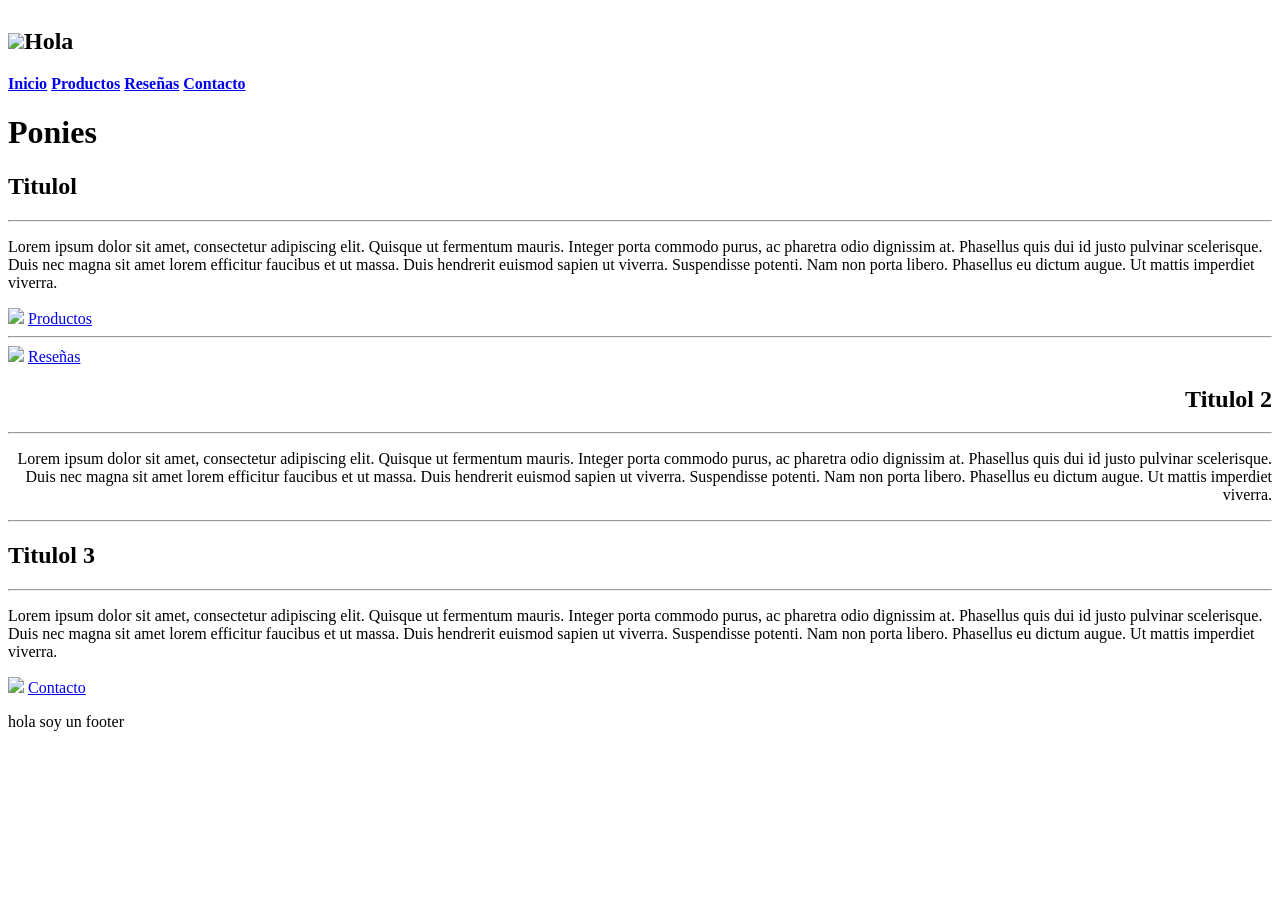
==== index.html @ 1f64b10d "Cambios para poder mergear" ====
<!DOCTYPE html>
<html lang="en">
<head>
    <meta charset="UTF-8">
    <meta name="viewport" content="width=device-width, initial-scale=1.0">
    <link rel="icon" type="image/x-icon" href="/img/favicon2.webp">

    <title>Inicio</title>
    <!-- Font 1 texto normal -->
    <link rel="preconnect" href="https://fonts.googleapis.com">
    <link rel="preconnect" href="https://fonts.gstatic.com" crossorigin>
    <link href="https://fonts.googleapis.com/css2?family=Yomogi&display=swap" rel="stylesheet">

    <!-- Font 2 titulols -->
     <link rel="preconnect" href="https://fonts.googleapis.com">
    <link rel="preconnect" href="https://fonts.gstatic.com" crossorigin>
    <link href="https://fonts.googleapis.com/css2?family=Cherry+Bomb+One&display=swap" rel="stylesheet">

</head>
<body>
    <a id="scroll" href="#portada"></a>
    <header>
        <div style="display: flex; align-items: center;">
            <img id="logo" src="img/logo.png">
            <h2>Hola</h2>
        </div>
        <nav>
            <a class="nav-boton" href="index.html"><b>Inicio</b></a>
            <a class="nav-boton" href="productos.html"><b>Productos</b></a>
            <a class="nav-boton" href="reseñas.html"><b>Reseñas</b></a>
            <a class="nav-boton" href="contacto.html"><b>Contacto</b></a>
        </nav>
    </header>
    <main>
        <div id="portada">
            <h1>Ponies</h1>
        </div>
        <section>
            <section class="info">
                <div>
                    <h2>Titulol</h2>
                    <hr>
                    <p>Lorem ipsum dolor sit amet, consectetur adipiscing elit. Quisque ut fermentum mauris. Integer porta commodo purus, ac pharetra odio dignissim at. Phasellus quis dui id justo pulvinar scelerisque. Duis nec magna sit amet lorem efficitur faucibus et ut massa. Duis hendrerit euismod sapien ut viverra. Suspendisse potenti. Nam non porta libero. Phasellus eu dictum augue. Ut mattis imperdiet viverra.</p>
                </div>
                <div class="info-img-boton">
                    <img class="info-img" src="img/img-test.jpg">
                    <a class="info-boton" href="productos.html">Productos</a>
                </div>
            </section>
            <hr class="hr-screen">
            <section class="info">
                <div class="info-img-boton">
                    <img class="info-img" src="img/img-test.jpg">
                    <a class="info-boton" href="reseñas.html">Reseñas</a>
                </div>
                <div>
                    <h2 style="text-align: right;">Titulol 2</h2>
                    <hr>
                    <p style="text-align: right;">Lorem ipsum dolor sit amet, consectetur adipiscing elit. Quisque ut fermentum mauris. Integer porta commodo purus, ac pharetra odio dignissim at. Phasellus quis dui id justo pulvinar scelerisque. Duis nec magna sit amet lorem efficitur faucibus et ut massa. Duis hendrerit euismod sapien ut viverra. Suspendisse potenti. Nam non porta libero. Phasellus eu dictum augue. Ut mattis imperdiet viverra.</p>
                </div>
            </section>
            <hr class="hr-screen">
            <section class="info">
                <div>
                    <h2>Titulol 3</h2>
                    <hr>
                    <p>Lorem ipsum dolor sit amet, consectetur adipiscing elit. Quisque ut fermentum mauris. Integer porta commodo purus, ac pharetra odio dignissim at. Phasellus quis dui id justo pulvinar scelerisque. Duis nec magna sit amet lorem efficitur faucibus et ut massa. Duis hendrerit euismod sapien ut viverra. Suspendisse potenti. Nam non porta libero. Phasellus eu dictum augue. Ut mattis imperdiet viverra.</p>
                </div>
                <div class="info-img-boton">
                    <img class="info-img" src="img/img-test.jpg">
                    <a class="info-boton" href="contacto.html">Contacto</a>
                </div>
            </section>
        </section>
    </main>
    <footer>
        <p>hola soy un footer</p>
    </footer>
</body>
<link rel="stylesheet" href="css/styles.css">
</html>
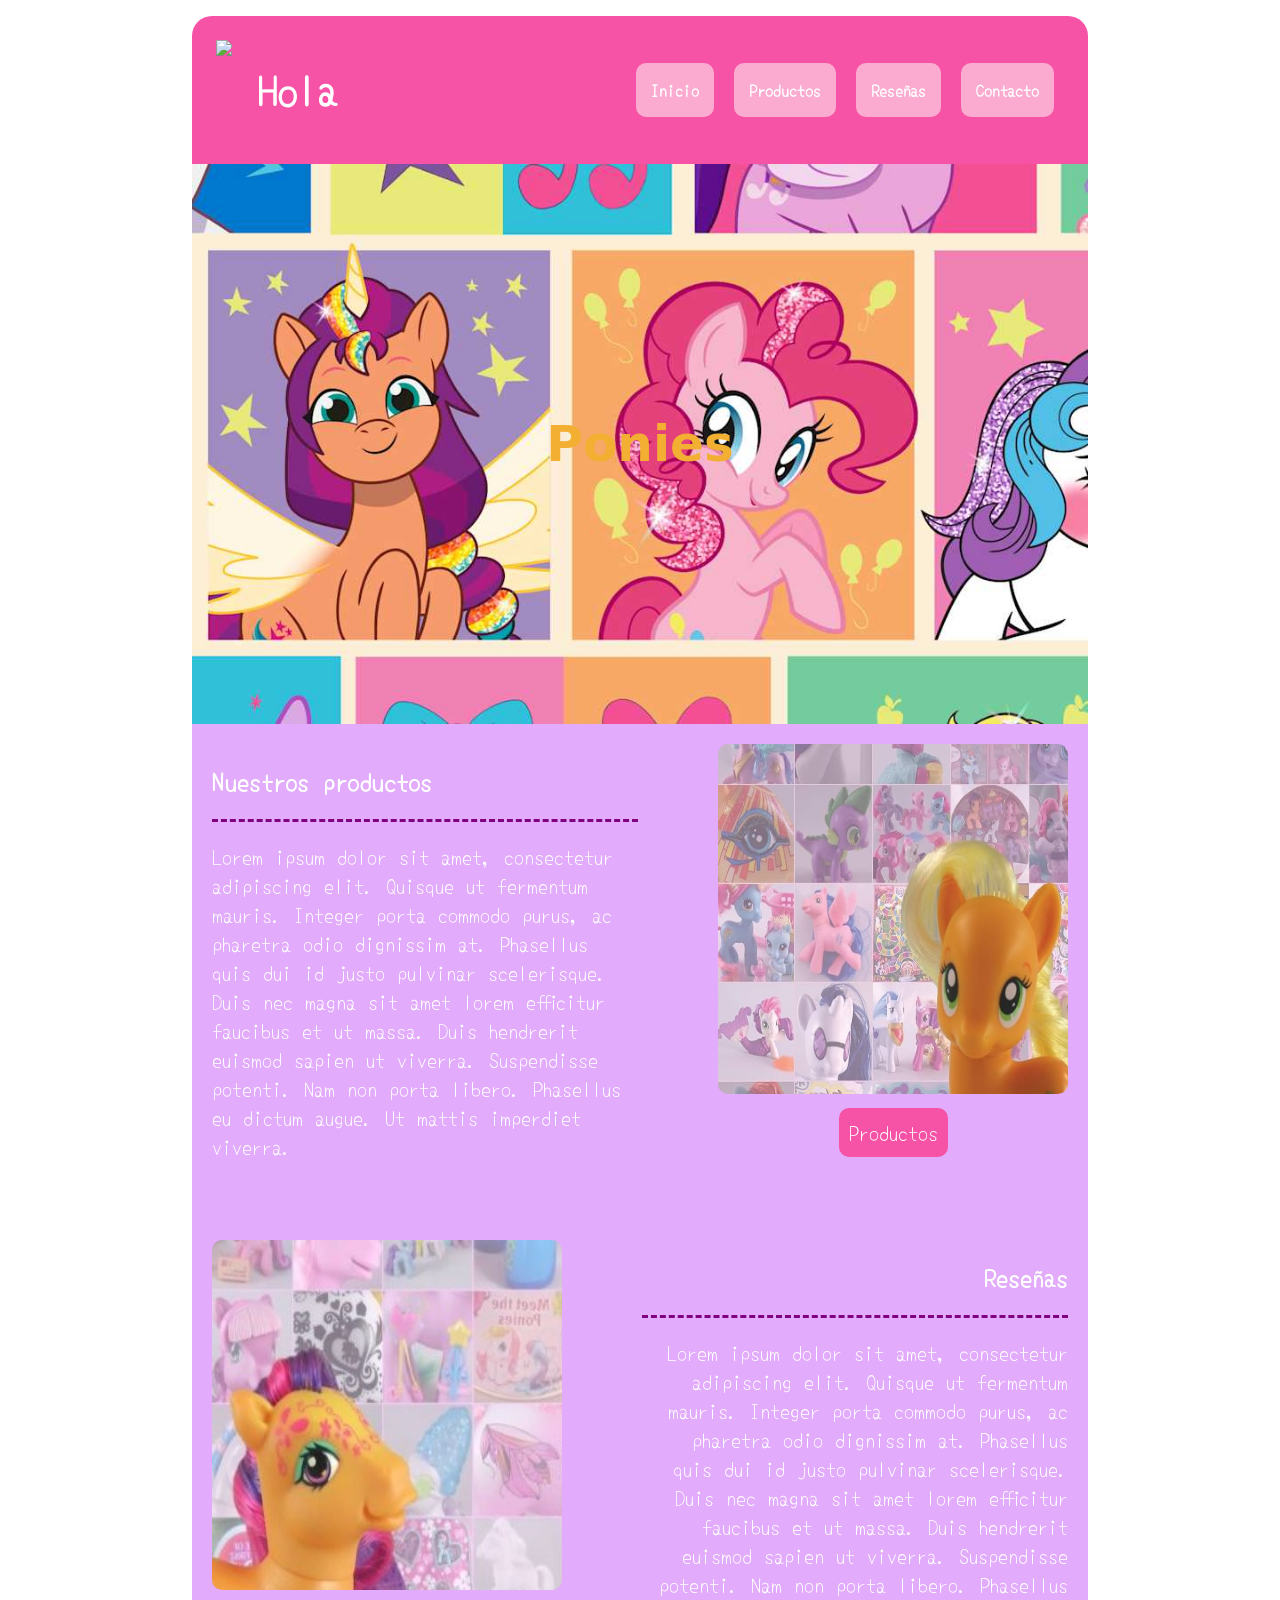
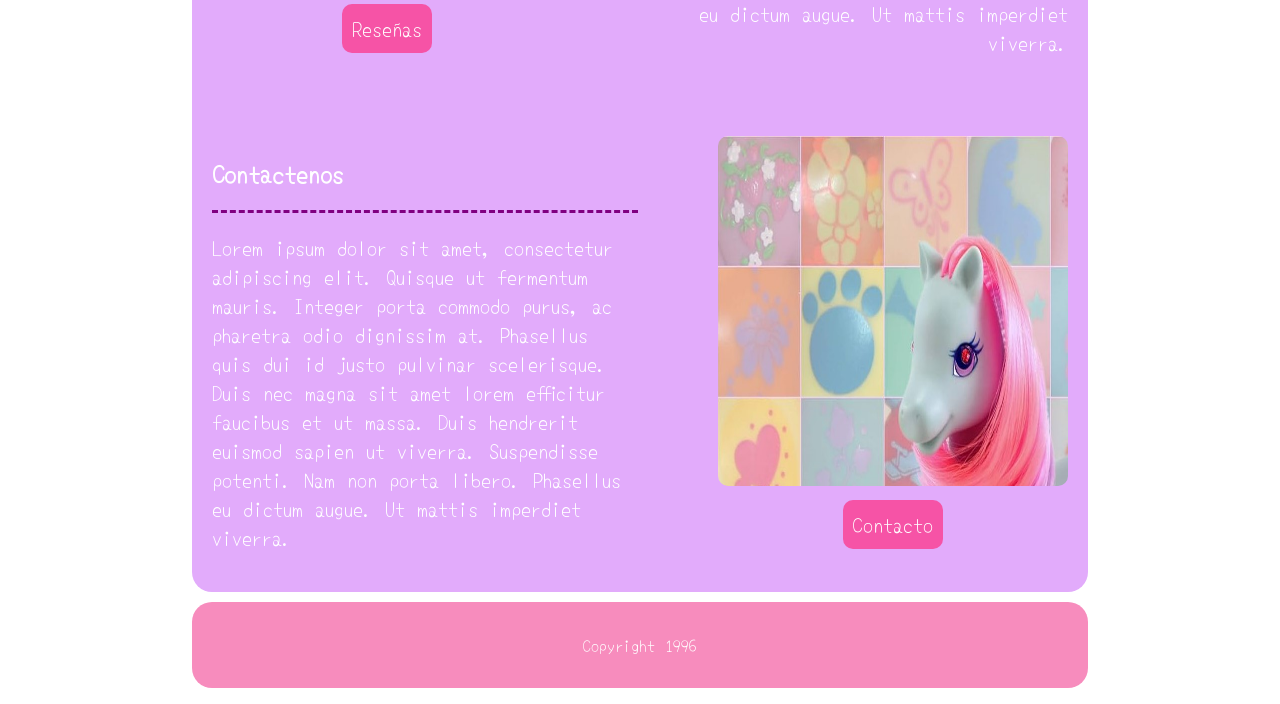
==== commit 4971c46a: "Merge branch 'main' into contacto-reseñas" ====
--- a/index.html
+++ b/index.html
@@ -18,8 +18,8 @@
 
 </head>
 <body>
-    <a id="scroll" href="#portada"></a>
-    <header>
+    <a id="scroll" href="#header"></a>
+    <header id="header">
         <div style="display: flex; align-items: center;">
             <img id="logo" src="img/logo.png">
             <h2>Hola</h2>
@@ -38,23 +38,23 @@
         <section>
             <section class="info">
                 <div>
-                    <h2>Titulol</h2>
+                    <h2>Nuestros productos</h2>
                     <hr>
                     <p>Lorem ipsum dolor sit amet, consectetur adipiscing elit. Quisque ut fermentum mauris. Integer porta commodo purus, ac pharetra odio dignissim at. Phasellus quis dui id justo pulvinar scelerisque. Duis nec magna sit amet lorem efficitur faucibus et ut massa. Duis hendrerit euismod sapien ut viverra. Suspendisse potenti. Nam non porta libero. Phasellus eu dictum augue. Ut mattis imperdiet viverra.</p>
                 </div>
                 <div class="info-img-boton">
-                    <img class="info-img" src="img/img-test.jpg">
+                    <img class="info-img" src="img/productos.jpg">
                     <a class="info-boton" href="productos.html">Productos</a>
                 </div>
             </section>
             <hr class="hr-screen">
             <section class="info">
                 <div class="info-img-boton">
-                    <img class="info-img" src="img/img-test.jpg">
+                    <img class="info-img" src="img/reseñas.jpg">
                     <a class="info-boton" href="reseñas.html">Reseñas</a>
                 </div>
                 <div>
-                    <h2 style="text-align: right;">Titulol 2</h2>
+                    <h2 style="text-align: right;">Reseñas</h2>
                     <hr>
                     <p style="text-align: right;">Lorem ipsum dolor sit amet, consectetur adipiscing elit. Quisque ut fermentum mauris. Integer porta commodo purus, ac pharetra odio dignissim at. Phasellus quis dui id justo pulvinar scelerisque. Duis nec magna sit amet lorem efficitur faucibus et ut massa. Duis hendrerit euismod sapien ut viverra. Suspendisse potenti. Nam non porta libero. Phasellus eu dictum augue. Ut mattis imperdiet viverra.</p>
                 </div>
@@ -62,19 +62,19 @@
             <hr class="hr-screen">
             <section class="info">
                 <div>
-                    <h2>Titulol 3</h2>
+                    <h2>Contactenos</h2>
                     <hr>
                     <p>Lorem ipsum dolor sit amet, consectetur adipiscing elit. Quisque ut fermentum mauris. Integer porta commodo purus, ac pharetra odio dignissim at. Phasellus quis dui id justo pulvinar scelerisque. Duis nec magna sit amet lorem efficitur faucibus et ut massa. Duis hendrerit euismod sapien ut viverra. Suspendisse potenti. Nam non porta libero. Phasellus eu dictum augue. Ut mattis imperdiet viverra.</p>
                 </div>
                 <div class="info-img-boton">
-                    <img class="info-img" src="img/img-test.jpg">
+                    <img class="info-img" src="img/contacto.jpg">
                     <a class="info-boton" href="contacto.html">Contacto</a>
                 </div>
             </section>
         </section>
     </main>
     <footer>
-        <p>hola soy un footer</p>
+        <p>Copyright 1996</p>
     </footer>
 </body>
 <link rel="stylesheet" href="css/styles.css">
--- a/css/styles.css
+++ b/css/styles.css
@@ -0,0 +1,353 @@
+::selection {
+  color: white;
+  background: purple;
+}
+
+.yomogi-regular {
+  font-family: "Yomogi", cursive;
+  font-weight: 400;
+  font-style: normal;
+}
+
+.cherry-bomb-one-regular {
+  font-family: "Cherry Bomb One", system-ui;
+  font-weight: 400;
+  font-style: normal;
+}
+
+::-webkit-scrollbar {
+  display: none;
+}
+
+html{
+    background-image: url(/img/fondo.webp);
+
+    scroll-behavior: smooth;
+}
+
+body{
+    width: 70%;
+    margin: auto;
+    margin-top: 1rem;
+    margin-bottom: 1rem;
+}
+
+hr{
+    border: purple 3px dashed;
+    border-bottom: 0;
+
+}
+
+p{
+    font-family: "Yomogi", cursive;
+}
+
+.hr-screen{
+    visibility: hidden;
+    width: 90%;
+}
+
+header{
+    background-color: #F653A6;
+    color: white;
+
+    display: flex;
+    justify-content: space-between;
+
+    height: fit-content;
+    padding: 1.5rem;
+
+    border-top-left-radius: 20px;
+    border-top-right-radius: 20px;
+
+    align-items: center;
+
+    #logo{
+        height: 100px;
+        margin-right: 25px;
+    }
+
+    h2{
+        font-size: 40px;
+        margin: 0;
+    }
+
+    nav{
+        font-family: "Yomogi", cursive;
+    }
+}
+
+.nav-boton{
+    background-color: #FBABCF;
+    color: white;
+
+    padding: 15px;
+    margin-right: 10px;
+
+    border-radius: 10px;
+
+    text-decoration:none;
+}
+
+.nav-boton:hover{
+    background-color: white;
+    color: #FBABCF;
+
+    transition: 0.4s;
+}
+
+h1{
+    font-family: "Cherry Bomb One", system-ui;
+    font-size: 50px;
+}
+
+h2{
+    font-family: "Yomogi", cursive;
+}
+
+#scroll{
+    background-image: url(/img/Icono.webp);
+    background-repeat: no-repeat;
+    background-size: cover;
+
+    background-color: rgba(255, 255, 255, 0);
+    border: none;
+
+    height: 150px;
+    width: 150px;
+
+
+    position: fixed;
+    bottom: 10px;
+    right: 10px;
+}
+
+main{
+    background-color: #e2abfb;
+
+    border-bottom-left-radius: 20px;
+    border-bottom-right-radius: 20px;
+}
+
+#portada{
+    background-image: url('/img/baner.jpg');
+    height: 35rem;
+
+    display: flex;
+    justify-content: center;
+    align-items: center;
+
+    background-repeat: no-repeat;
+    background-size: cover;
+
+    color:rgb(243, 175, 50);
+}
+
+#portada:hover{
+
+    background-image: 
+        linear-gradient(rgba(160, 0, 96, 0.2), rgba(160, 0, 96, 0.2)),
+        url('/img/baner.jpg');
+    background-size: cover;
+    color: aliceblue;
+
+    transition: 0.4s;
+}
+
+.info{
+    display: flex;
+    padding: 20px;
+    gap: 5rem;
+    color: white;
+    p{
+        font-family: "Yomogi", cursive;
+        font-size: 20px;
+    }
+}
+
+.info:hover{
+    background-color: #F78CBD;
+    transition: 0.4s;
+}
+
+.info-img-boton{
+    display: block;
+    text-align: center;
+}
+
+.info-img{
+    height: 350px;
+    width: 350px;
+    margin-bottom: 20px;
+
+    border-radius: 10px;
+}
+
+.info-boton{
+    height: fit-content;
+    background-color: #F653A6;
+    padding: 10px;
+    font-size: 20px;
+    font-family: "Yomogi", cursive;
+    width: fit-content;
+
+    color: white;
+    text-decoration:none;
+
+    border-radius: 10px;
+}
+
+.info-boton:hover{
+    background-color: white;
+    color: #F653A6;
+
+    transition: 0.4s;
+}
+
+.reseñas{
+    padding: 15px;
+    color: white;
+}
+
+.comentario{
+    padding: 10px;
+    p{
+        font-family: "Yomogi", cursive;
+        font-size: 20px;
+    }
+}
+
+.comentario:hover{
+    background-color: #F78CBD;
+    transition: 0.4s;
+    border-radius: 20px;
+}
+
+footer{
+    background-color: #F78CBD;
+    color: white;
+    padding: 15px;
+    height: fit-content;
+    margin-top: 10px;
+
+    border-radius: 20px;
+
+    font-family: "Yomogi", cursive;
+    text-align: center;
+}
+
+/* ⋆˚࿔ Productos */
+.grid-container {
+  display: grid;
+  
+  grid-template-columns: repeat(3, 1fr); 
+  
+  gap: 15px; 
+  padding: 20px;
+}
+
+.grid-item {
+  background-color: plum;
+  color: white;
+  padding: 30px;
+  text-align: center;
+  font-size: 24px;
+}
+
+/*Contacto*/
+.contacto{
+    padding: 1.5rem;
+}
+
+label{
+    font-family: "Yomogi", cursive;
+    margin-right: 10px;
+    display: flex;
+    align-items: center;
+}
+
+input{
+    border-radius: 10px;
+    background-color: plum;
+    height: 35px;
+    border: purple 1px solid;
+    margin-left: 5px;
+}
+
+textarea{
+    border-radius: 10px;
+    background-color: plum;
+    height: 50px;
+    width: 200px;
+    margin-left: 5px;
+
+    border: purple 1px solid;
+}
+
+form{
+    display: flex;
+    align-items: center;
+}
+
+#boton-contacto{
+    background-color: purple;
+    color: white;
+    border: 0;
+
+    padding: 15px;
+    margin-right: 10px;
+    font-family: "Yomogi", cursive;
+    border-radius: 10px;
+    
+}
+
+#boton-contacto:hover{
+    background-color: white;
+    color: #FBABCF;
+
+    transition: 0.4s;
+}
+  height: 400px;
+  width: 300px;
+  overflow: hidden;
+}
+
+.grid-item img {
+    width: 100%;
+    height: 100%;
+    object-fit: cover; /* Crops while maintaining aspect ratio */
+    object-position: center; /* Center the crop */
+  }
+
+@media screen and (max-width: 950px){
+    body{
+        width: 90%;
+    }
+
+    .hr-screen{
+        visibility: visible;
+    }
+
+    .info{
+        display: block;
+    }
+
+    .info-img-boton{
+        display: flex;
+        flex-wrap: wrap;
+
+        align-items: center;
+        justify-content: space-evenly;
+
+        gap: 2rem;
+    }
+
+    .info-img{
+        margin-bottom: 0;
+    }
+
+    .info-boton{
+        height: fit-content;
+    }
+
+}
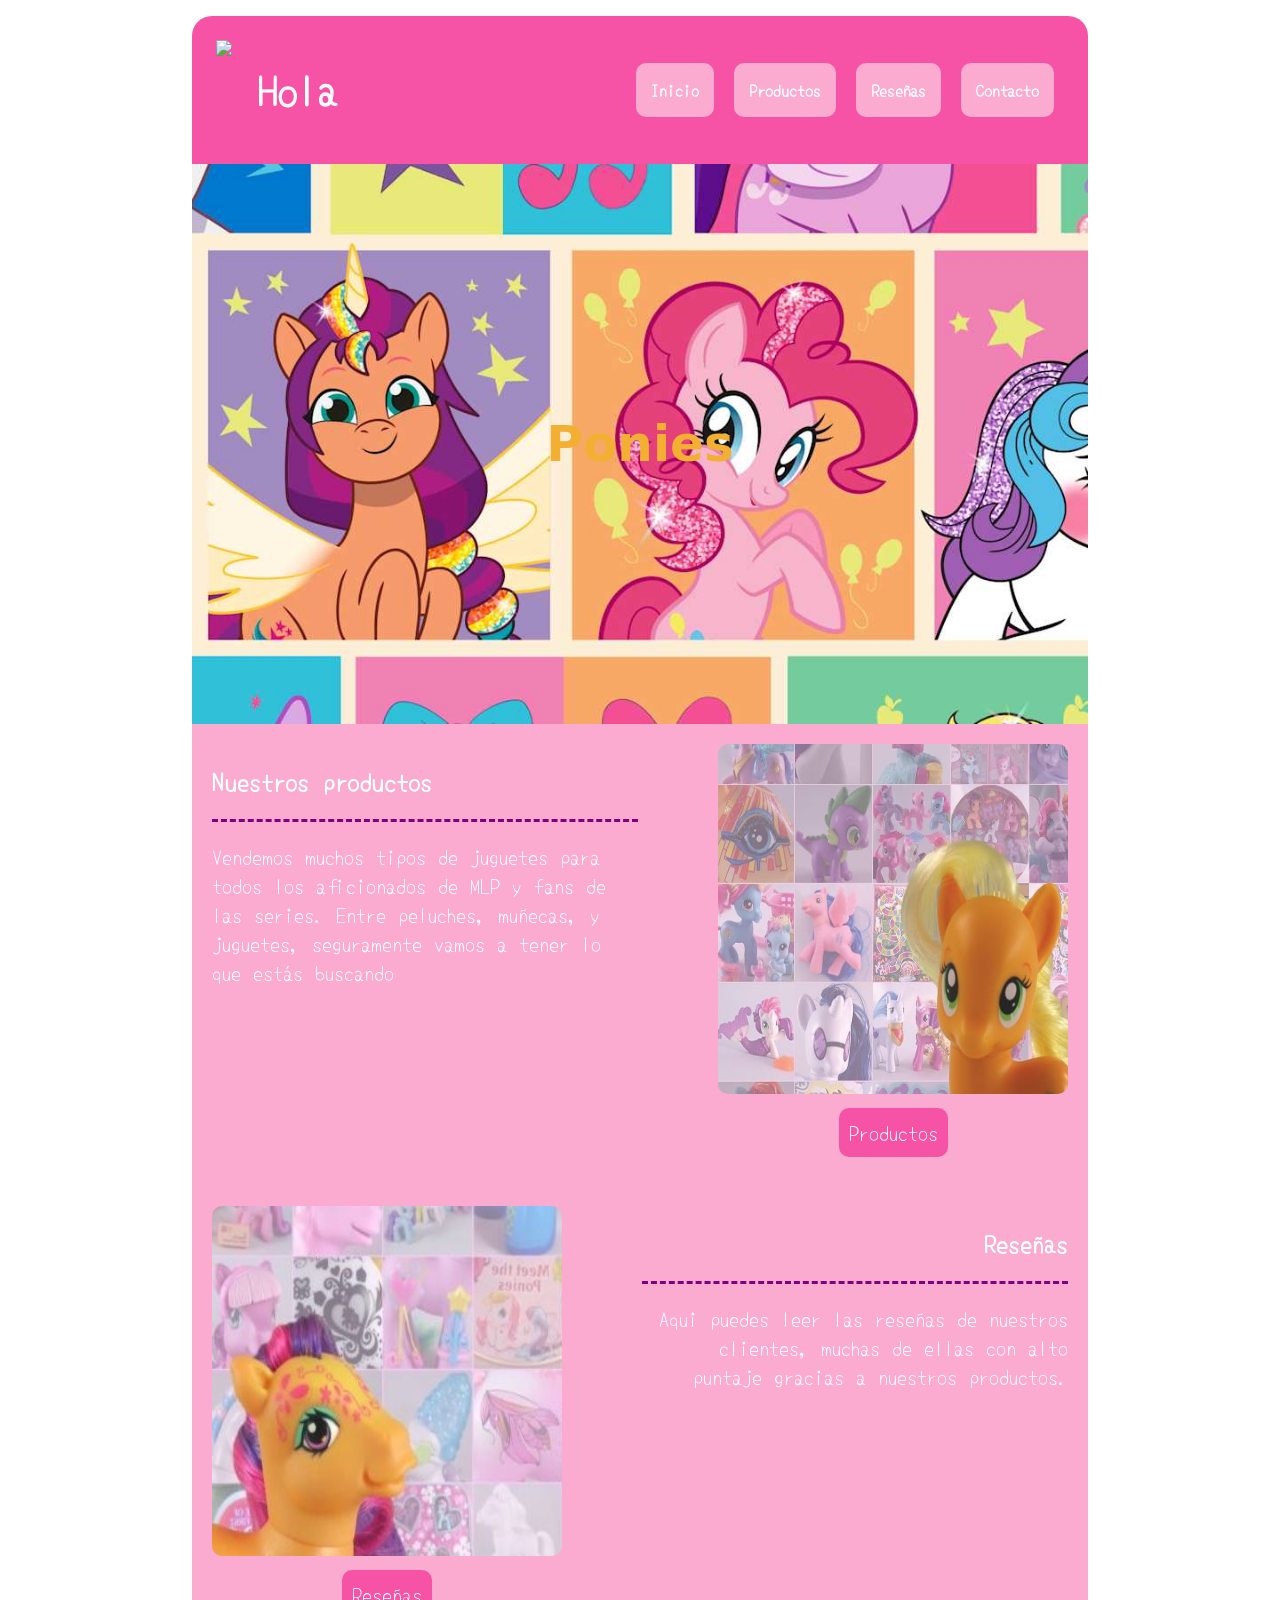
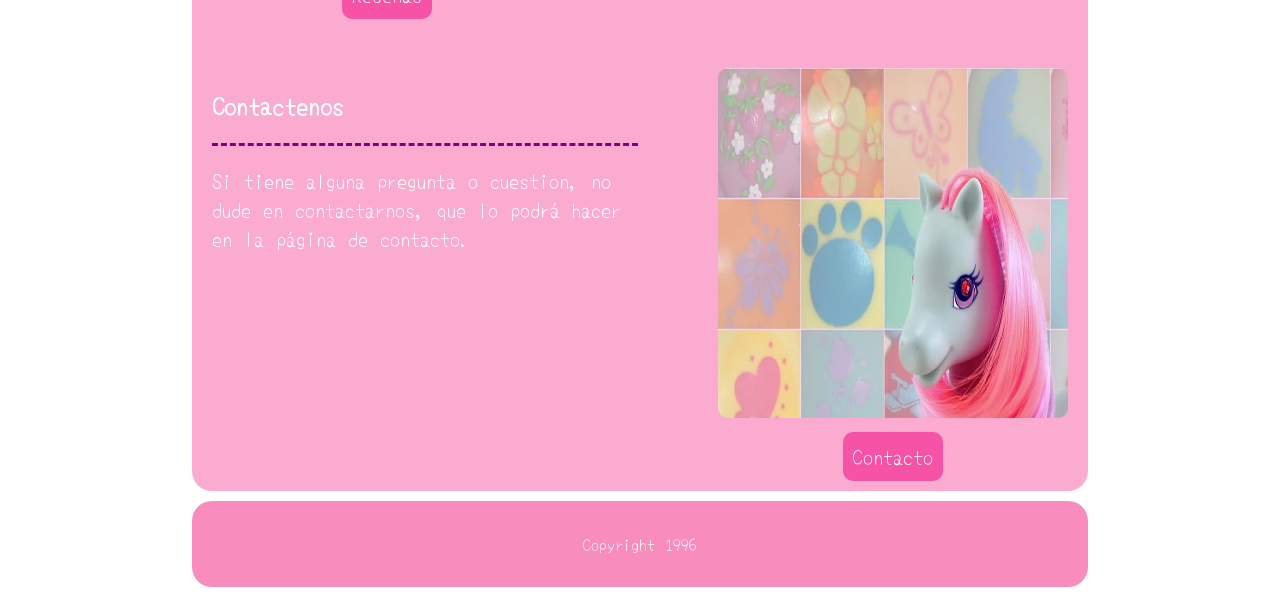
==== commit 9772a889: "Merge pull request #9 from PioIX/ajustes Merge a main" ====
--- a/index.html
+++ b/index.html
@@ -40,7 +40,7 @@
                 <div>
                     <h2>Nuestros productos</h2>
                     <hr>
-                    <p>Lorem ipsum dolor sit amet, consectetur adipiscing elit. Quisque ut fermentum mauris. Integer porta commodo purus, ac pharetra odio dignissim at. Phasellus quis dui id justo pulvinar scelerisque. Duis nec magna sit amet lorem efficitur faucibus et ut massa. Duis hendrerit euismod sapien ut viverra. Suspendisse potenti. Nam non porta libero. Phasellus eu dictum augue. Ut mattis imperdiet viverra.</p>
+                    <p>Vendemos muchos tipos de juguetes para todos los aficionados de MLP y fans de las series. Entre peluches, muñecas, y juguetes, seguramente vamos a tener lo que estás buscando</p>
                 </div>
                 <div class="info-img-boton">
                     <img class="info-img" src="img/productos.jpg">
@@ -56,7 +56,7 @@
                 <div>
                     <h2 style="text-align: right;">Reseñas</h2>
                     <hr>
-                    <p style="text-align: right;">Lorem ipsum dolor sit amet, consectetur adipiscing elit. Quisque ut fermentum mauris. Integer porta commodo purus, ac pharetra odio dignissim at. Phasellus quis dui id justo pulvinar scelerisque. Duis nec magna sit amet lorem efficitur faucibus et ut massa. Duis hendrerit euismod sapien ut viverra. Suspendisse potenti. Nam non porta libero. Phasellus eu dictum augue. Ut mattis imperdiet viverra.</p>
+                    <p style="text-align: right;">Aqui puedes leer las reseñas de nuestros clientes, muchas de ellas con alto puntaje gracias a nuestros productos.</p>
                 </div>
             </section>
             <hr class="hr-screen">
@@ -64,7 +64,7 @@
                 <div>
                     <h2>Contactenos</h2>
                     <hr>
-                    <p>Lorem ipsum dolor sit amet, consectetur adipiscing elit. Quisque ut fermentum mauris. Integer porta commodo purus, ac pharetra odio dignissim at. Phasellus quis dui id justo pulvinar scelerisque. Duis nec magna sit amet lorem efficitur faucibus et ut massa. Duis hendrerit euismod sapien ut viverra. Suspendisse potenti. Nam non porta libero. Phasellus eu dictum augue. Ut mattis imperdiet viverra.</p>
+                    <p>Si tiene alguna pregunta o cuestion, no dude en contactarnos, que lo podrá hacer en la página de contacto.</p>
                 </div>
                 <div class="info-img-boton">
                     <img class="info-img" src="img/contacto.jpg">
--- a/css/styles.css
+++ b/css/styles.css
@@ -123,8 +123,7 @@
 }
 
 main{
-    background-color: #e2abfb;
-
+    background-color: #FBABCF;
     border-bottom-left-radius: 20px;
     border-bottom-right-radius: 20px;
 }
@@ -237,6 +236,10 @@
 }
 
 /* ⋆˚࿔ Productos */
+.productos{
+    background-color: #FBABCF;
+}
+
 .grid-container {
   display: grid;
   
@@ -247,11 +250,23 @@
 }
 
 .grid-item {
-  background-color: plum;
-  color: white;
-  padding: 30px;
-  text-align: center;
-  font-size: 24px;
+    margin-top: 15px;
+    background-color: plum;
+    color: white;
+    padding: 10px;
+    padding-bottom: 45px;
+    text-align: center;
+    font-size: 24px;
+    height: 400px;
+    width: 300px;
+    border-radius: 20px;
+    font-family: "Yomogi", cursive;
+    p{
+        margin: 0;
+    }
+    img{
+        border-radius: 10px;
+    }
 }
 
 /*Contacto*/
